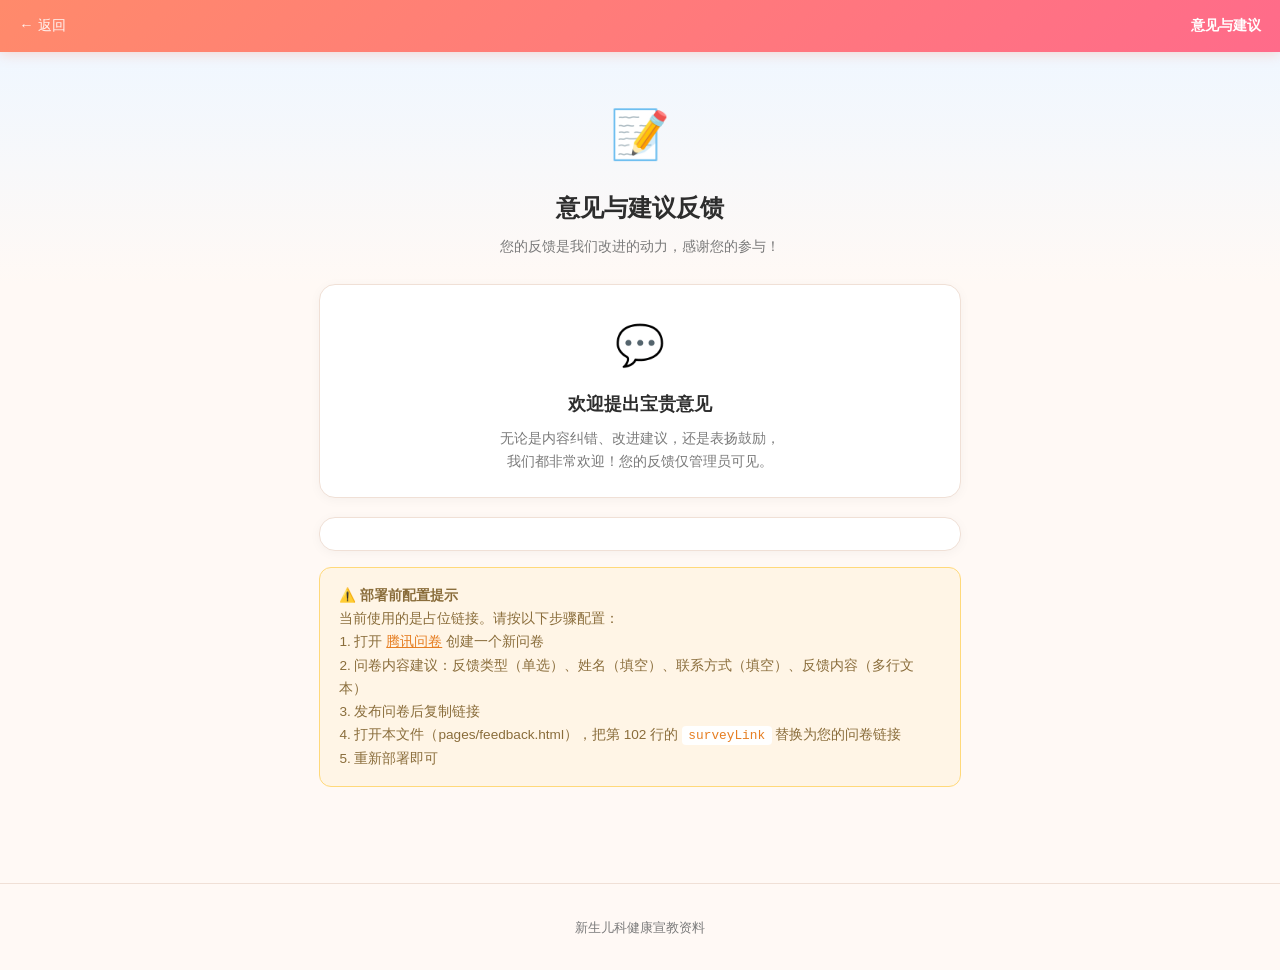
==== pages/feedback.html @ a5a91812 "修复首页背景和底部布局“" ====
<!-- Generated by Trae Work -->
<!DOCTYPE html>
<html lang="zh-CN">
<head>
  <meta charset="UTF-8">
  <meta name="viewport" content="width=device-width, initial-scale=1.0">
  <title>意见与建议 - 新生儿健康宣教</title>
  <link rel="stylesheet" href="../assets/style.css">
  <style>
    .feedback-hero {
      text-align: center;
      padding: 2.5rem 1rem 1.5rem;
      background: linear-gradient(180deg, #f0f7ff 0%, var(--bg) 100%);
    }
    .feedback-hero .hero-icon {
      font-size: 3rem;
      margin-bottom: 0.5rem;
    }
    .feedback-hero h1 {
      font-size: 1.5rem;
      font-weight: 700;
      color: var(--ink);
      margin-bottom: 0.3rem;
    }
    .feedback-hero .sub {
      font-size: 0.9rem;
      color: var(--muted);
    }

    .feedback-area {
      max-width: 680px;
      margin: 0 auto;
      padding: 0 1.2rem 3rem;
    }

    .notice-card {
      background: white;
      border-radius: var(--radius);
      padding: 1.5rem;
      margin-bottom: 1.2rem;
      box-shadow: 0 2px 12px rgba(0,0,0,0.04);
      border: 1px solid var(--rule);
      text-align: center;
    }
    .notice-card .notice-icon {
      font-size: 2.5rem;
      margin-bottom: 0.5rem;
    }
    .notice-card h2 {
      font-size: 1.1rem;
      font-weight: 700;
      color: var(--ink);
      margin-bottom: 0.4rem;
    }
    .notice-card p {
      font-size: 0.85rem;
      color: var(--muted);
      line-height: 1.7;
    }

    /* 问卷嵌入区域 */
    .survey-wrap {
      background: white;
      border-radius: var(--radius);
      padding: 1rem;
      box-shadow: 0 2px 12px rgba(0,0,0,0.04);
      border: 1px solid var(--rule);
      overflow: hidden;
    }
    .survey-wrap iframe {
      width: 100%;
      border: none;
      display: block;
    }

    /* 备用按钮 */
    .fallback-btn {
      display: block;
      width: 100%;
      padding: 1rem;
      font-size: 1rem;
      font-weight: 600;
      font-family: inherit;
      color: white;
      background: linear-gradient(135deg, var(--accent2), #4a90d9);
      border: none;
      border-radius: 12px;
      cursor: pointer;
      text-decoration: none;
      text-align: center;
      margin-top: 1rem;
    }
    .fallback-btn:hover { opacity: 0.9; }

    .config-hint {
      background: #fff5e6;
      border: 1px solid #ffd97a;
      border-radius: 12px;
      padding: 1rem 1.2rem;
      margin: 1rem 0;
      font-size: 0.85rem;
      color: #8a6d3b;
      line-height: 1.7;
    }
    .config-hint code {
      background: #fff;
      padding: 0.1rem 0.4rem;
      border-radius: 4px;
      font-size: 0.8rem;
      color: #e67e22;
    }
  </style>
</head>
<body>

  <nav class="top-bar">
    <a class="back-link" href="../index.html">← 返回</a>
    <span class="nav-title">意见与建议</span>
  </nav>

  <section class="feedback-hero">
    <div class="hero-icon">📝</div>
    <h1>意见与建议反馈</h1>
    <p class="sub">您的反馈是我们改进的动力，感谢您的参与！</p>
  </section>

  <div class="feedback-area">

    <div class="notice-card">
      <div class="notice-icon">💬</div>
      <h2>欢迎提出宝贵意见</h2>
      <p>无论是内容纠错、改进建议，还是表扬鼓励，<br>我们都非常欢迎！您的反馈仅管理员可见。</p>
    </div>

    <!-- 腾讯问卷嵌入（部署前需替换链接） -->
    <div class="survey-wrap" id="surveyWrap">
      <iframe id="surveyFrame" src="about:blank" height="600" allowfullscreen></iframe>
    </div>

    <!-- 如果 iframe 加载失败，显示备用按钮 -->
    <a class="fallback-btn" id="fallbackBtn" href="#" target="_blank" style="display:none;">
      点击打开问卷填写反馈
    </a>

    <!-- 配置提示（首次部署时显示，配置完成后可删除） -->
    <div class="config-hint" id="configHint">
      <strong>⚠️ 部署前配置提示</strong><br>
      当前使用的是占位链接。请按以下步骤配置：<br>
      1. 打开 <a href="https://wj.qq.com" target="_blank" style="color:#e67e22;">腾讯问卷</a> 创建一个新问卷<br>
      2. 问卷内容建议：反馈类型（单选）、姓名（填空）、联系方式（填空）、反馈内容（多行文本）<br>
      3. 发布问卷后复制链接<br>
      4. 打开本文件（pages/feedback.html），把第 102 行的 <code>surveyLink</code> 替换为您的问卷链接<br>
      5. 重新部署即可
    </div>

  </div>

  <div class="page-footer">
    <p>新生儿科健康宣教资料</p>
  </div>

  <script>
    // ===== 配置：替换为您的腾讯问卷链接 =====
    // 获取方式：https://wj.qq.com 创建问卷 → 发布 → 复制链接
    const surveyLink = 'https://wj.qq.com/s2/PLACEHOLDER/PLACEHOLDER';
    // ======================================

    const isPlaceholder = surveyLink.includes('PLACEHOLDER');
    const frame = document.getElementById('surveyFrame');
    const fallback = document.getElementById('fallbackBtn');
    const hint = document.getElementById('configHint');

    if (!isPlaceholder) {
      // 已配置真实链接
      frame.src = surveyLink;
      hint.style.display = 'none';

      // iframe 加载失败时显示备用按钮
      frame.onerror = function() {
        frame.style.display = 'none';
        fallback.style.display = 'block';
        fallback.href = surveyLink;
      };
    } else {
      // 尚未配置，显示提示
      frame.style.display = 'none';
      fallback.style.display = 'none';
    }
  </script>

</body>
</html>
---- assets/style.css ----
/* === 共享样式 - 新生儿健康宣教 === */
:root {
  --bg: #fff9f5;
  --bg2: #fef0e8;
  --bg3: #f0f7ff;
  --ink: #2d2d2d;
  --muted: #7a7a7a;
  --rule: #f0e0d6;
  --accent: #ff8a6b;
  --accent2: #5eaaef;
  --accent3: #8bd4a4;
  --pink: #ffb8c6;
  --yellow: #ffd97a;
  --radius: 16px;
}

* { box-sizing: border-box; margin: 0; padding: 0; }

html {
  font-size: 16px;
  scroll-behavior: smooth;
  -webkit-text-size-adjust: 100%;
}

body {
  font-family: -apple-system, BlinkMacSystemFont, 'PingFang SC', 'Hiragino Sans GB', 'Microsoft YaHei', 'Noto Sans CJK SC', sans-serif;
  color: var(--ink);
  background: var(--bg);
  line-height: 1.8;
  min-height: 100vh;
}

/* === 顶部导航 === */
.top-bar {
  background: linear-gradient(135deg, var(--accent), #ff6b8a);
  color: white;
  padding: 0.8rem 1.2rem;
  font-size: 0.85rem;
  display: flex;
  align-items: center;
  justify-content: space-between;
  position: sticky;
  top: 0;
  z-index: 100;
  box-shadow: 0 2px 12px rgba(255,138,107,0.3);
}
.top-bar .back-link {
  color: white;
  text-decoration: none;
  opacity: 0.9;
  font-size: 0.9rem;
}
.top-bar .back-link:hover { opacity: 1; }
.top-bar .nav-title {
  font-weight: 600;
  font-size: 0.9rem;
}

/* === 页面头部 === */
.page-hero {
  text-align: center;
  padding: 2rem 1rem 1.5rem;
  background: linear-gradient(180deg, var(--bg) 0%, var(--bg2) 100%);
}
.page-hero .part-badge {
  display: inline-block;
  background: var(--accent);
  color: white;
  font-size: 0.7rem;
  padding: 0.2rem 0.8rem;
  border-radius: 99px;
  margin-bottom: 0.8rem;
  letter-spacing: 0.1em;
}
.page-hero h1 {
  font-size: 1.5rem;
  font-weight: 700;
  color: var(--ink);
  margin-bottom: 0.4rem;
}
.page-hero .hero-desc {
  font-size: 0.9rem;
  color: var(--muted);
}

/* === Hero 图片 === */
.hero-image {
  width: 100%;
  max-width: 600px;
  margin: 0 auto 1.5rem;
  border-radius: var(--radius);
  overflow: hidden;
  box-shadow: 0 4px 20px rgba(0,0,0,0.08);
}
.hero-image img {
  width: 100%;
  height: auto;
  display: block;
}

/* === 内容区域 === */
.content {
  max-width: 680px;
  margin: 0 auto;
  padding: 0 1.2rem 3rem;
}

/* === 章节卡片 === */
.section-card {
  background: white;
  border-radius: var(--radius);
  padding: 1.5rem;
  margin-bottom: 1.2rem;
  box-shadow: 0 2px 12px rgba(0,0,0,0.04);
  border: 1px solid var(--rule);
}
.section-card h2 {
  font-size: 1.15rem;
  font-weight: 700;
  color: var(--ink);
  margin-bottom: 1rem;
  padding-bottom: 0.5rem;
  border-bottom: 2px solid var(--accent);
  display: flex;
  align-items: center;
  gap: 0.5rem;
}
.section-card h2 .emoji {
  font-size: 1.2rem;
}
.section-card h3 {
  font-size: 1rem;
  font-weight: 600;
  color: var(--accent);
  margin: 1rem 0 0.5rem;
}
.section-card p {
  font-size: 0.92rem;
  color: #444;
  margin-bottom: 0.6rem;
}

/* === 列表样式 === */
.info-list {
  list-style: none;
  padding: 0;
}
.info-list li {
  font-size: 0.9rem;
  color: #444;
  padding: 0.6rem 0.8rem;
  margin-bottom: 0.5rem;
  background: var(--bg);
  border-radius: 10px;
  border-left: 3px solid var(--accent);
  line-height: 1.7;
}
.info-list li strong {
  color: var(--ink);
  font-weight: 600;
}

/* === 重点提示 === */
.tip-box {
  background: #fff5e6;
  border: 1px solid #ffd97a;
  border-radius: 12px;
  padding: 1rem 1.2rem;
  margin: 1rem 0;
  font-size: 0.88rem;
  color: #8a6d3b;
  line-height: 1.7;
}
.tip-box::before {
  content: "💡";
  margin-right: 0.3rem;
}

/* === 警告框 === */
.warn-box {
  background: #fff0f0;
  border: 1px solid #ffb8c6;
  border-radius: 12px;
  padding: 1rem 1.2rem;
  margin: 1rem 0;
  font-size: 0.88rem;
  color: #c0392b;
  line-height: 1.7;
}
.warn-box::before {
  content: "⚠️";
  margin-right: 0.3rem;
}

/* === 就医指征 === */
.alert-box {
  background: #ffe8e8;
  border: 2px solid #ff6b6b;
  border-radius: 12px;
  padding: 1.2rem;
  margin: 1rem 0;
}
.alert-box .alert-title {
  font-size: 1rem;
  font-weight: 700;
  color: #e74c3c;
  margin-bottom: 0.6rem;
}

/* === 误区卡片 === */
.myth-card {
  background: linear-gradient(135deg, #f8f0ff 0%, #f0f0ff 100%);
  border-radius: 12px;
  padding: 1rem 1.2rem;
  margin: 0.8rem 0;
}
.myth-card .myth-title {
  font-size: 0.9rem;
  font-weight: 600;
  color: #8b5cf6;
  margin-bottom: 0.3rem;
}
.myth-card .myth-answer {
  font-size: 0.85rem;
  color: #059669;
  font-weight: 600;
}

/* === 页脚 === */
.page-footer {
  text-align: center;
  padding: 2rem 1rem;
  font-size: 0.8rem;
  color: var(--muted);
  border-top: 1px solid var(--rule);
  margin-top: 2rem;
}
.page-footer a {
  color: var(--accent2);
  text-decoration: none;
}

/* === 响应式 === */
@media (max-width: 600px) {
  .page-hero h1 { font-size: 1.3rem; }
  .section-card { padding: 1.2rem; }
  .content { padding: 0 1rem 2rem; }
}
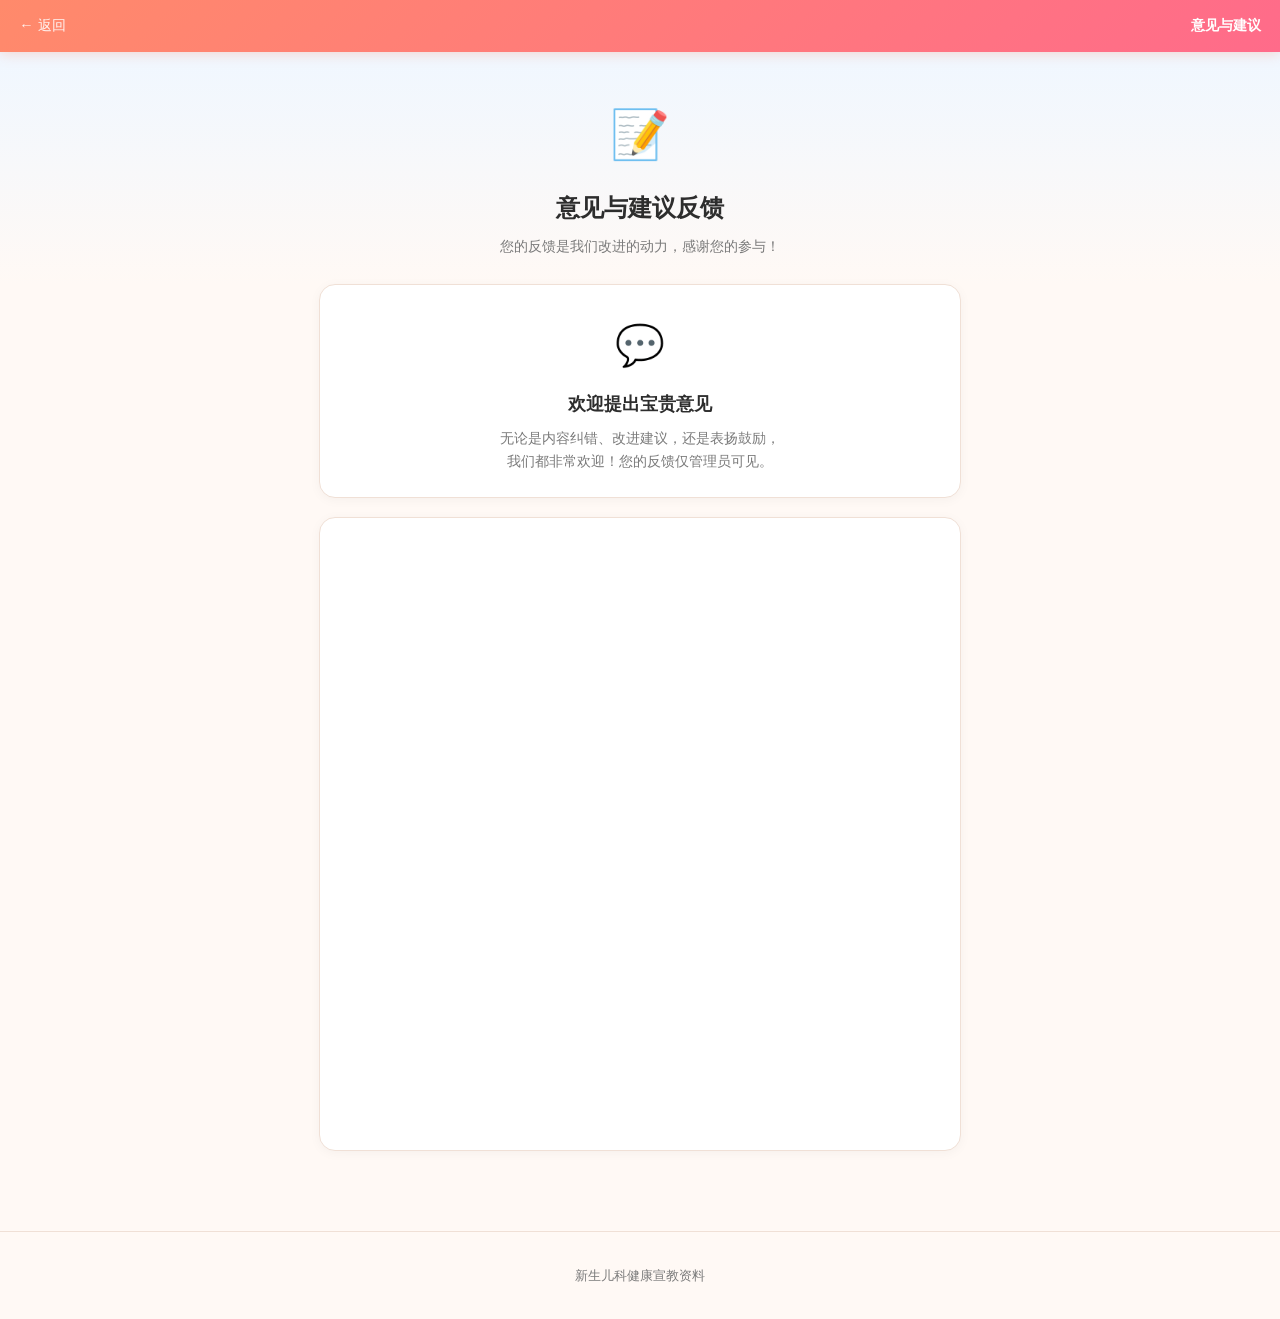
==== commit 60cc2bb4: "Update feedback.html" ====
--- a/pages/feedback.html
+++ b/pages/feedback.html
@@ -162,7 +162,7 @@
   <script>
     // ===== 配置：替换为您的腾讯问卷链接 =====
     // 获取方式：https://wj.qq.com 创建问卷 → 发布 → 复制链接
-    const surveyLink = 'https://wj.qq.com/s2/PLACEHOLDER/PLACEHOLDER';
+    const surveyLink = 'https://wj.qq.com/s2/27228627/cabe/';
     // ======================================
 
     const isPlaceholder = surveyLink.includes('PLACEHOLDER');
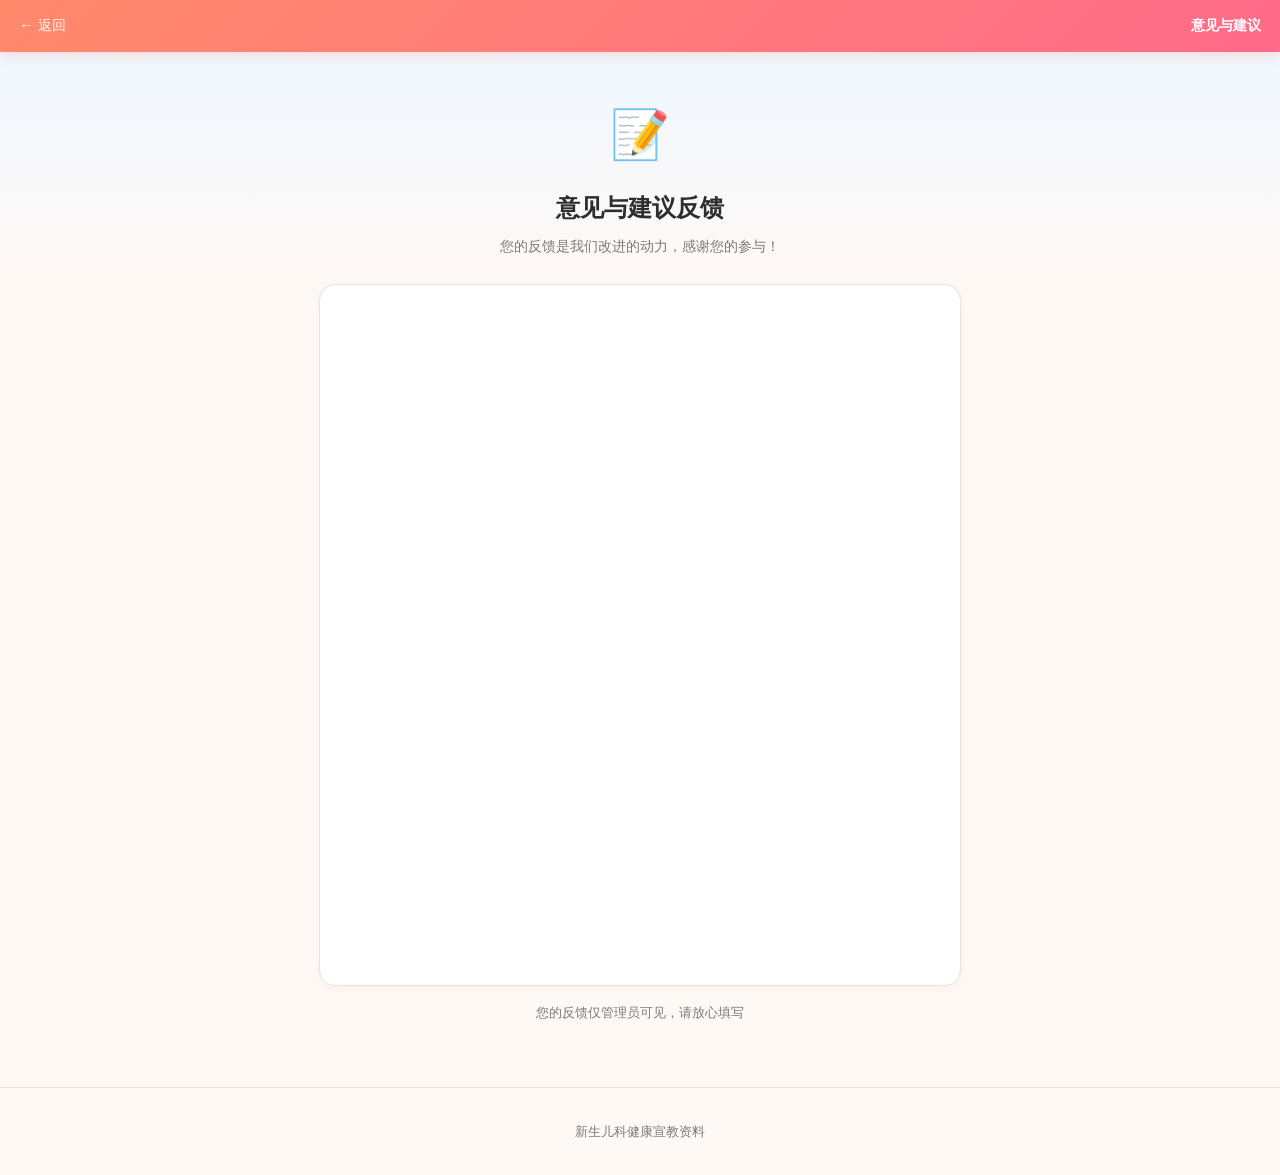
==== commit f9f2e3ca: "Add files via upload" ====
--- a/pages/feedback.html
+++ b/pages/feedback.html
@@ -7,10 +7,11 @@
   <title>意见与建议 - 新生儿健康宣教</title>
   <link rel="stylesheet" href="../assets/style.css">
   <style>
+    body { background: #fff9f5; }
     .feedback-hero {
       text-align: center;
       padding: 2.5rem 1rem 1.5rem;
-      background: linear-gradient(180deg, #f0f7ff 0%, var(--bg) 100%);
+      background: linear-gradient(180deg, #f0f7ff 0%, #fff9f5 100%);
     }
     .feedback-hero .hero-icon {
       font-size: 3rem;
@@ -19,12 +20,12 @@
     .feedback-hero h1 {
       font-size: 1.5rem;
       font-weight: 700;
-      color: var(--ink);
+      color: #2d2d2d;
       margin-bottom: 0.3rem;
     }
     .feedback-hero .sub {
       font-size: 0.9rem;
-      color: var(--muted);
+      color: #7a7a7a;
     }
 
     .feedback-area {
@@ -33,81 +34,70 @@
       padding: 0 1.2rem 3rem;
     }
 
-    .notice-card {
-      background: white;
-      border-radius: var(--radius);
-      padding: 1.5rem;
-      margin-bottom: 1.2rem;
-      box-shadow: 0 2px 12px rgba(0,0,0,0.04);
-      border: 1px solid var(--rule);
-      text-align: center;
-    }
-    .notice-card .notice-icon {
-      font-size: 2.5rem;
-      margin-bottom: 0.5rem;
-    }
-    .notice-card h2 {
-      font-size: 1.1rem;
-      font-weight: 700;
-      color: var(--ink);
-      margin-bottom: 0.4rem;
-    }
-    .notice-card p {
-      font-size: 0.85rem;
-      color: var(--muted);
-      line-height: 1.7;
-    }
-
-    /* 问卷嵌入区域 */
     .survey-wrap {
       background: white;
-      border-radius: var(--radius);
-      padding: 1rem;
+      border-radius: 16px;
+      overflow: hidden;
       box-shadow: 0 2px 12px rgba(0,0,0,0.04);
-      border: 1px solid var(--rule);
-      overflow: hidden;
+      border: 1px solid #f0e0d6;
     }
     .survey-wrap iframe {
       width: 100%;
       border: none;
       display: block;
+      min-height: 600px;
     }
 
-    /* 备用按钮 */
-    .fallback-btn {
-      display: block;
-      width: 100%;
-      padding: 1rem;
+    .fallback-section {
+      text-align: center;
+      padding: 2rem 1rem;
+      display: none;
+    }
+    .fallback-section .fallback-icon {
+      font-size: 2.5rem;
+      margin-bottom: 0.8rem;
+    }
+    .fallback-section .fallback-title {
       font-size: 1rem;
+      font-weight: 600;
+      color: #2d2d2d;
+      margin-bottom: 0.4rem;
+    }
+    .fallback-section .fallback-desc {
+      font-size: 0.85rem;
+      color: #7a7a7a;
+      margin-bottom: 1rem;
+      line-height: 1.6;
+    }
+    .fallback-link {
+      display: inline-block;
+      padding: 0.7rem 2rem;
+      font-size: 0.95rem;
       font-weight: 600;
       font-family: inherit;
       color: white;
-      background: linear-gradient(135deg, var(--accent2), #4a90d9);
+      background: #ff8a6b;
       border: none;
-      border-radius: 12px;
-      cursor: pointer;
+      border-radius: 10px;
       text-decoration: none;
+    }
+    .fallback-link:hover { opacity: 0.9; }
+
+    .tip-note {
       text-align: center;
       margin-top: 1rem;
+      font-size: 0.82rem;
+      color: #7a7a7a;
+      line-height: 1.6;
     }
-    .fallback-btn:hover { opacity: 0.9; }
 
-    .config-hint {
-      background: #fff5e6;
-      border: 1px solid #ffd97a;
-      border-radius: 12px;
-      padding: 1rem 1.2rem;
-      margin: 1rem 0;
-      font-size: 0.85rem;
-      color: #8a6d3b;
-      line-height: 1.7;
-    }
-    .config-hint code {
-      background: #fff;
-      padding: 0.1rem 0.4rem;
-      border-radius: 4px;
+    .page-footer {
+      text-align: center;
+      padding: 2rem 1rem;
       font-size: 0.8rem;
-      color: #e67e22;
+      color: #7a7a7a;
+      border-top: 1px solid #f0e0d6;
+      margin-top: 1rem;
     }
   </style>
 </head>
@@ -126,32 +116,20 @@
 
   <div class="feedback-area">
 
-    <div class="notice-card">
-      <div class="notice-icon">💬</div>
-      <h2>欢迎提出宝贵意见</h2>
-      <p>无论是内容纠错、改进建议，还是表扬鼓励，<br>我们都非常欢迎！您的反馈仅管理员可见。</p>
+    <!-- 问卷嵌入 -->
+    <div class="survey-wrap" id="surveyWrap">
+      <iframe id="surveyFrame" src="about:blank" height="700" allowfullscreen></iframe>
     </div>
 
-    <!-- 腾讯问卷嵌入（部署前需替换链接） -->
-    <div class="survey-wrap" id="surveyWrap">
-      <iframe id="surveyFrame" src="about:blank" height="600" allowfullscreen></iframe>
+    <!-- 如果 iframe 无法加载，显示备用跳转 -->
+    <div class="fallback-section" id="fallbackSection">
+      <div class="fallback-icon">📝</div>
+      <div class="fallback-title">请在问卷页面填写反馈</div>
+      <div class="fallback-desc">点击下方按钮前往问卷页面填写</div>
+      <a class="fallback-link" id="fallbackLink" href="#" target="_blank">前往问卷填写</a>
     </div>
 
-    <!-- 如果 iframe 加载失败，显示备用按钮 -->
-    <a class="fallback-btn" id="fallbackBtn" href="#" target="_blank" style="display:none;">
-      点击打开问卷填写反馈
-    </a>
-
-    <!-- 配置提示（首次部署时显示，配置完成后可删除） -->
-    <div class="config-hint" id="configHint">
-      <strong>⚠️ 部署前配置提示</strong><br>
-      当前使用的是占位链接。请按以下步骤配置：<br>
-      1. 打开 <a href="https://wj.qq.com" target="_blank" style="color:#e67e22;">腾讯问卷</a> 创建一个新问卷<br>
-      2. 问卷内容建议：反馈类型（单选）、姓名（填空）、联系方式（填空）、反馈内容（多行文本）<br>
-      3. 发布问卷后复制链接<br>
-      4. 打开本文件（pages/feedback.html），把第 102 行的 <code>surveyLink</code> 替换为您的问卷链接<br>
-      5. 重新部署即可
-    </div>
+    <div class="tip-note">您的反馈仅管理员可见，请放心填写</div>
 
   </div>
 
@@ -160,31 +138,55 @@
   </div>
 
   <script>
-    // ===== 配置：替换为您的腾讯问卷链接 =====
-    // 获取方式：https://wj.qq.com 创建问卷 → 发布 → 复制链接
     const surveyLink = 'https://wj.qq.com/s2/27228627/cabe/';
-    // ======================================
+    const frame = document.getElementById('surveyFrame');
+    const wrap = document.getElementById('surveyWrap');
+    const fallback = document.getElementById('fallbackSection');
+    const fallbackLink = document.getElementById('fallbackLink');
 
-    const isPlaceholder = surveyLink.includes('PLACEHOLDER');
-    const frame = document.getElementById('surveyFrame');
-    const fallback = document.getElementById('fallbackBtn');
-    const hint = document.getElementById('configHint');
+    // 尝试用 iframe 加载
+    frame.src = surveyLink;
 
-    if (!isPlaceholder) {
-      // 已配置真实链接
-      frame.src = surveyLink;
-      hint.style.display = 'none';
+    // 检测 iframe 是否加载成功
+    frame.onload = function() {
+      try {
+        // 如果能访问 contentDocument 且不为空，说明加载成功
+        var doc = frame.contentDocument || frame.contentWindow.document;
+        if (doc && doc.body && doc.body.innerHTML.length > 0) {
+          wrap.style.display = 'block';
+          fallback.style.display = 'none';
+        } else {
+          showFallback();
+        }
+      } catch(e) {
+        // 跨域无法访问，可能是加载成功了也可能是被拦截
+        // 对于腾讯问卷，通常是被拦截，显示备用方案
+        // 但我们还是先假设加载成功，让用户看到 iframe
+        wrap.style.display = 'block';
+        fallback.style.display = 'none';
+      }
+    };
 
-      // iframe 加载失败时显示备用按钮
-      frame.onerror = function() {
-        frame.style.display = 'none';
-        fallback.style.display = 'block';
-        fallback.href = surveyLink;
-      };
-    } else {
-      // 尚未配置，显示提示
-      frame.style.display = 'none';
-      fallback.style.display = 'none';
+    frame.onerror = function() {
+      showFallback();
+    };
+
+    // 如果 iframe 加载超时（5秒），也显示备用
+    setTimeout(function() {
+      try {
+        var doc = frame.contentDocument || frame.contentWindow.document;
+        if (!doc || !doc.body || doc.body.innerHTML.length <= 50) {
+          showFallback();
+        }
+      } catch(e) {
+        // 跨域，保持 iframe 显示
+      }
+    }, 5000);
+
+    function showFallback() {
+      wrap.style.display = 'none';
+      fallback.style.display = 'block';
+      fallbackLink.href = surveyLink;
     }
   </script>
 
